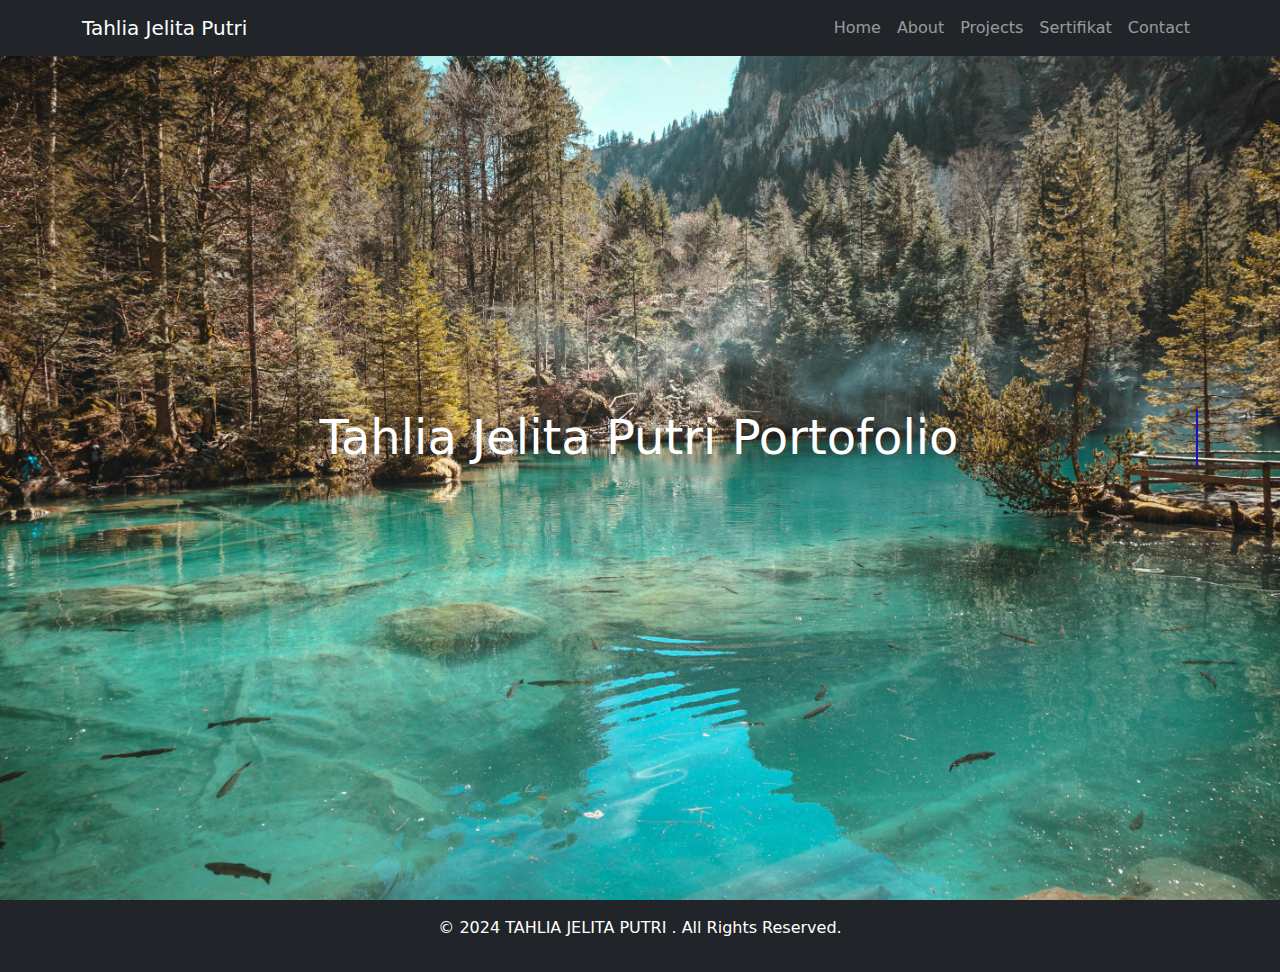
==== index.html @ b7503f4d "Add files via upload" ====
<!DOCTYPE html>
<html lang="en">
<head>
    <meta charset="UTF-8">
    <meta name="viewport" content="width=device-width, initial-scale=1.0">
    <title>Home</title>
    <!-- Bootstrap CSS -->
    <link href="https://cdn.jsdelivr.net/npm/bootstrap@5.3.2/dist/css/bootstrap.min.css" rel="stylesheet">
    <link rel="stylesheet" href="https://cdnjs.cloudflare.com/ajax/libs/font-awesome/6.0.0-beta3/css/all.min.css">
    <link rel="stylesheet" href="styles.css"> <!-- Custom CSS -->
</head>
<body class="bg-dark text-white">
    <!-- Header -->
    <header class="fixed-top bg-dark">
        <nav class="navbar navbar-expand-lg navbar-dark">
            <div class="container">
                <a class="navbar-brand" href="index.html">Tahlia Jelita Putri</a>
                <button class="navbar-toggler" type="button" data-bs-toggle="collapse" data-bs-target="#navbarNav" aria-controls="navbarNav" aria-expanded="false" aria-label="Toggle navigation">
                    <span class="navbar-toggler-icon"></span>
                </button>
                <div class="collapse navbar-collapse" id="navbarNav">
                    <ul class="navbar-nav ms-auto">
                        <li class="nav-item"><a class="nav-link" href="index.html">Home</a></li>
                        <li class="nav-item"><a class="nav-link" href="about.html">About</a></li>
                        <li class="nav-item"><a class="nav-link" href="project.html">Projects</a></li>
                        <li class="nav-item"><a class="nav-link" href="sertifikat.html">Sertifikat</a></li>
                        <li class="nav-item"><a class="nav-link" href="contact.html">Contact</a></li>
                    </ul>
                </div>
            </div>
        </nav>
    </header>

    <!-- Hero Section -->
    <main>
        <section id="home" class="hero d-flex align-items-center text-center" style="height: 100vh; background: url('pe.jpg') no-repeat center center/cover;">
            <div class="container position-relative z-index-2">
                <h1 class="typing"> Tahlia Jelita Putri Portofolio</h1>
                <div class="skills mt-4">
                    
                </div>
            </div>
        </section>
    </main>

    <!-- Footer -->
    <footer class="bg-dark text-white py-3 text-center">
        <p>&copy; 2024 TAHLIA JELITA PUTRI . All Rights Reserved.</p>
    </footer>

    <!-- Bootstrap Bundle with Popper -->
    <script src="https://cdn.jsdelivr.net/npm/bootstrap@5.3.2/dist/js/bootstrap.bundle.min.js"></script>
</body>
</html>
---- styles.css ----
/* Efek mengetik untuk teks judul */
.typing {
    font-size: 3rem;
    white-space: nowrap;
    overflow: hidden;
    border-right: 2px solid #1c10c4;
    animation: typing 4s steps(30, end), blink 0.6s step-end infinite;
}

@keyframes typing {
    from {
        width: 0;
    }
    to {
        width: 100%;
    }
}

@keyframes blink {
    50% {
        border-color: transparent;
    }
}

/* Efek fade-in untuk deskripsi */
.fade-in {
    opacity: 0;
    animation: fadeIn 3s ease-in forwards 2s;
}

@keyframes fadeIn {
    from {
        opacity: 0;
    }
    to {
        opacity: 1;
    }
}

/* Animasi ikon skill */
.skill-icon {
    opacity: 0;
    transform: translateY(20px);
    animation: bounceIn 0.8s ease-out forwards;
}

.skill-icon:nth-child(1) {
    animation-delay: 2.5s;
}

.skill-icon:nth-child(2) {
    animation-delay: 2.8s;
}

.skill-icon:nth-child(3) {
    animation-delay: 3.1s;
}

@keyframes bounceIn {
    from {
        opacity: 0;
        transform: translateY(20px);
    }
    to {
        opacity: 1;
        transform: translateY(0);
    }
}





/* About Section */
#about {
    padding: 80px 20px;
    background: url('pe.jpg') no-repeat center center/cover; /* Gambar diatur memenuhi layar */
    background-size: cover; /* Memastikan gambar memenuhi seluruh area */
    color: #111111;
    text-align: center;
    position: relative;
    overflow: hidden;
    min-height: 100vh; /* Memastikan tinggi section sama dengan tinggi viewport */
    box-sizing: border-box;
}

/* Lapisan overlay untuk efek gelap pada gambar */
#about::before {
    content: '';
    position: absolute;
    top: 0;
    left: 0;
    width: 100%;
    height: 100%;
    background: rgba(124, 122, 126, 0.993); /* Efek gelap transparan */
    z-index: 1;
}

.about-container {
    position: relative;
    z-index: 2; /* Agar berada di atas overlay */
    max-width: 600px;
    margin: 0 auto;
    background: rgba(255, 255, 255, 0.1); /* Lapisan transparan untuk teks */
    padding: 20px 30px;
    border-radius: 12px;
    box-shadow: 0 4px 8px rgba(0, 0, 0, 0.2);
}

#about h2 {
    font-size: 2.5em;
    margin-bottom: 20px;
    font-weight: bold;
    text-shadow: 2px 2px 4px rgba(0, 0, 0, 0.4);
}

.about-container p {
    font-size: 1.1em;
    line-height: 1.8;
    margin-bottom: 15px;
}

.about-container strong {
    color: #ffd700; /* Warna emas untuk teks penting */
}

.about-container .description {
    font-style: italic;
}

.home-btn { /* Tombol home */
    display: inline-block;
    background-color: #333;
    color: #fff;
    padding: 10px 20px;
    text-decoration: none;
    text-align: center;
    border-radius: 5px;
    margin-top: 20px;
    font-weight: bold;
    transition: background-color 0.3s;
}

.home-btn:hover {
    background-color: #555;
}

.skills {
    margin-top: 20px;
}

.skills i {
    font-size: 3rem; /* Ukuran ikon */
    margin: 0 10px; /* Jarak antar ikon */
    transition: transform 0.3s;
}

/* Warna ikon sesuai teknologi */
.skills i.fa-html5 {
    color: #E44D26; /* Warna HTML */
}

.skills i.fa-css3-alt {
    color: #264DE4; /* Warna CSS */
}

.skills i.fa-js-square {
    color: #F7DF1E; /* Warna JavaScript */
}

/* Efek hover tetap ada */
.skills i:hover {
    transform: scale(1.2); /* Efek zoom saat hover */
}

/* Layout for profile picture and details */
.about-content {
    display: flex;
    align-items: flex-start;
    gap: 20px; /* Jarak antara foto dan teks */
}

.profile-picture img {
    width: 150px; /* Ukuran kotak foto */
    height: 150px;
    object-fit: cover; /* Memastikan gambar sesuai dengan ukuran kotak */
    border-radius: 0; /* Membuat foto tetap berbentuk kotak */
    box-shadow: 0 4px 8px rgba(0, 0, 0, 0.2); /* Efek bayangan */
}

.about-details {
    flex: 1; /* Agar teks mengambil sisa ruang */
}

/* Responsif untuk layar kecil */
@media (max-width: 768px) {
    #about h2 {
        font-size: 2em;
    }

    .about-container {
        padding: 15px 20px;
    }

    .about-content {
        flex-direction: column;
        align-items: center; /* Memusatkan konten */
        text-align: center; /* Teks tengah untuk layar kecil */
    }

    .profile-picture img {
        margin-bottom: 20px; /* Tambahkan jarak di bawah foto */
    }
}



/* Projects Section */
#projects {
    padding: 80px 20px;
    background: url('pe.jpg') no-repeat center center/cover; /* Ganti dengan gambar pilihan Anda */
    color: #fff;
    text-align: center;
    position: relative;
    overflow: hidden;
    min-height: 100vh; /* Agar tinggi sesuai layar */
}

#projects::before {
    content: '';
    position: absolute;
    top: 0;
    left: 0;
    width: 100%;
    height: 100%;
    background: rgba(0, 0, 0, 0.5); /* Overlay gelap untuk teks lebih jelas */
    z-index: 1;
}

.projects-container {
    position: relative;
    z-index: 2; /* Agar teks tampil di atas overlay */
    max-width: 800px;
    margin: 0 auto;
    background: rgba(255, 255, 255, 0.1); /* Card transparan */
    padding: 20px 30px;
    border-radius: 12px;
    box-shadow: 0 4px 8px rgba(0, 0, 0, 0.2);
}

#projects h2 {
    font-size: 2.5em;
    margin-bottom: 20px;
    font-weight: bold;
    text-shadow: 2px 2px 4px rgba(0, 0, 0, 0.4);
}

.project-list {
    display: grid;
    grid-template-columns: 1fr;
    gap: 20px;
}

.project-item {
    background: rgba(255, 255, 255, 0.2);
    padding: 15px;
    border-radius: 8px;
    box-shadow: 0 2px 4px rgba(0, 0, 0, 0.2);
}

.project-item h3 {
    font-size: 1.5em;
    margin-bottom: 10px;
}

.project-item p {
    font-size: 1em;
    line-height: 1.6;
}

/* Responsif untuk layar lebih lebar */
@media (min-width: 768px) {
    .project-list {
        grid-template-columns: repeat(2, 1fr); /* Dua kolom untuk layar lebar */
    }
}

@media (min-width: 1024px) {
    .project-list {
        grid-template-columns: repeat(3, 1fr); /* Tiga kolom untuk layar besar */
    }
}

.home-btn { /* Tombol home */
    display: inline-block;
    background-color: #333;
    color: #fff;
    padding: 10px 20px;
    text-decoration: none;
    text-align: center;
    border-radius: 5px;
    margin-top: 20px;
    font-weight: bold;
    transition: background-color 0.3s;
}

.home-btn:hover {
    background-color: #555;
} 




/* Hobbies Section */
#hobbies {
    padding: 60px 20px;
    text-align: center;
    background: url('pe.jpg') no-repeat center center/cover; /* Ganti 'your-image.jpg' dengan path gambar Anda */
    color: #fff;
    text-align: center;
    position: relative;
    overflow: hidden;
    min-height: 100vh; /* Memastikan tinggi section sama dengan tinggi viewport */
    box-sizing: border-box;
}

#hobbies h2 {
    font-size: 2.5rem;
    margin-bottom: 20px;
    text-shadow: 2px 2px 5px rgba(0, 0, 0, 0.7);
}

.hobby-list {
    display: grid;
    grid-template-columns: repeat(auto-fit, minmax(300px, 1fr));
    gap: 20px;
}

.hobby-item {
    background: rgba(255, 255, 255, 0.8);
    padding: 20px;
    border-radius: 8px;
    color: #333;
    box-shadow: 0 4px 8px rgba(0, 0, 0, 0.2);
}

.hobby-item h3 {
    font-size: 1.5rem;
    margin-bottom: 10px;
}

.hobby-item p {
    font-size: 1rem;
    line-height: 1.5;
}

.home-btn { /* Tombol home */
    display: inline-block;
    background-color: #333;
    color: #fff;
    padding: 10px 20px;
    text-decoration: none;
    text-align: center;
    border-radius: 5px;
    margin-top: 20px;
    font-weight: bold;
    transition: background-color 0.3s;
}

.home-btn:hover {
    background-color: #555;
}



/* Sertifikat Section */
#certificates {
    padding: 60px 20px;
    background: url('pe.jpg') no-repeat center center/cover; /* Ganti dengan gambar pilihan Anda */
    color: #fff;
    text-align: center;
    position: relative;
    overflow: hidden;
    min-height: 100vh; /* Agar tinggi sesuai layar */
}

#certificates::before {
    content: '';
    position: absolute;
    top: 0;
    left: 0;
    width: 100%;
    height: 100%;
    background: rgba(0, 0, 0, 0.5); /* Overlay gelap untuk teks lebih jelas */
    z-index: 1;
}

.certificates-container {
    position: relative;
    z-index: 2; /* Agar teks tampil di atas overlay */
    max-width: 900px;
    margin: 0 auto;
    background: rgba(255, 255, 255, 0.1); /* Card transparan */
    padding: 20px 30px;
    border-radius: 12px;
    box-shadow: 0 4px 8px rgba(0, 0, 0, 0.2);
}

#certificates h2 {
    font-size: 2.5em;
    margin-bottom: 20px;
    font-weight: bold;
    text-shadow: 2px 2px 4px rgba(0, 0, 0, 0.4);
}

.certificate-list {
    display: grid;
    grid-template-columns: repeat(auto-fit, minmax(200px, 1fr)); /* Responsif untuk kolom */
    gap: 20px;
}

.certificate-item {
    background: rgba(255, 255, 255, 0.2);
    padding: 15px;
    border-radius: 8px;
    box-shadow: 0 2px 4px rgba(0, 0, 0, 0.2);
    text-align: center;
    transition: transform 0.3s, box-shadow 0.3s;
}

.certificate-item:hover {
    transform: scale(1.05); /* Efek zoom saat hover */
    box-shadow: 0 8px 20px rgba(0, 0, 0, 0.4); /* Bayangan lebih dalam saat hover */
}

/* Foto Sertifikat */
.certificate-item img {
    max-width: 150px; /* Ukuran maksimal gambar */
    height: auto;
    object-fit: cover;
    border-radius: 6px;
    margin-bottom: 15px;
    box-shadow: 0 4px 8px rgba(0, 0, 0, 0.2); /* Bayangan pada gambar */
}

.certificate-item h3 {
    font-size: 1.2em;
    color: #fff;
    margin-bottom: 10px;
    font-weight: bold;
}

.certificate-item p {
    font-size: 0.9em;
    color: #ddd;
    line-height: 1.5;
}

.home-btn { /* Tombol home */
    display: inline-block;
    background-color: #333;
    color: #fff;
    padding: 10px 20px;
    text-decoration: none;
    text-align: center;
    border-radius: 5px;
    margin-top: 20px;
    font-weight: bold;
    transition: background-color 0.3s;
}

.home-btn:hover {
    background-color: #555;
}




/* Contact Section */
#contact {
    padding: 80px 20px;
    background: url('pe.jpg') no-repeat center center/cover; /* Gambar diatur memenuhi layar */
    background-size: cover; /* Memastikan gambar memenuhi seluruh area */
    color: #fff;
    text-align: center;
    position: relative;
    overflow: hidden;
    min-height: 100vh; /* Memastikan tinggi section sama dengan tinggi viewport */
    box-sizing: border-box;
}

#contact::before {
    content: '';
    position: absolute;
    top: 0;
    left: 0;
    width: 100%;
    height: 100%;
    background: rgba(0, 0, 0, 0.6); /* Overlay gelap untuk teks lebih jelas */
    z-index: 1;
}

.contact-container {
    position: relative;
    z-index: 2; /* Agar teks tampil di atas overlay */
    max-width: 600px;
    margin: 0 auto;
    background: rgba(255, 255, 255, 0.1); /* Card transparan */
    padding: 20px 30px;
    border-radius: 12px;
    box-shadow: 0 4px 8px rgba(0, 0, 0, 0.2);
}

#contact h2 {
    font-size: 2.5em;
    margin-bottom: 20px;
    font-weight: bold;
    text-shadow: 2px 2px 4px rgba(0, 0, 0, 0.4);
}

.contact-container .description {
    font-size: 1.2em;
    margin-bottom: 20px;
}

.contact-list {
    list-style: none;
    padding: 0;
}

.contact-list li {
    margin-bottom: 15px;
    font-size: 1.1em;
    line-height: 1.6;
}

.contact-list a {
    color: #ffd700; /* Warna emas untuk tautan */
    text-decoration: none;
}

.contact-list a:hover {
    text-decoration: underline;
}

/* Responsif */
@media (max-width: 768px) {
    #contact h2 {
        font-size: 2em;
    }

    .contact-container {
        padding: 15px 20px;
    }
}
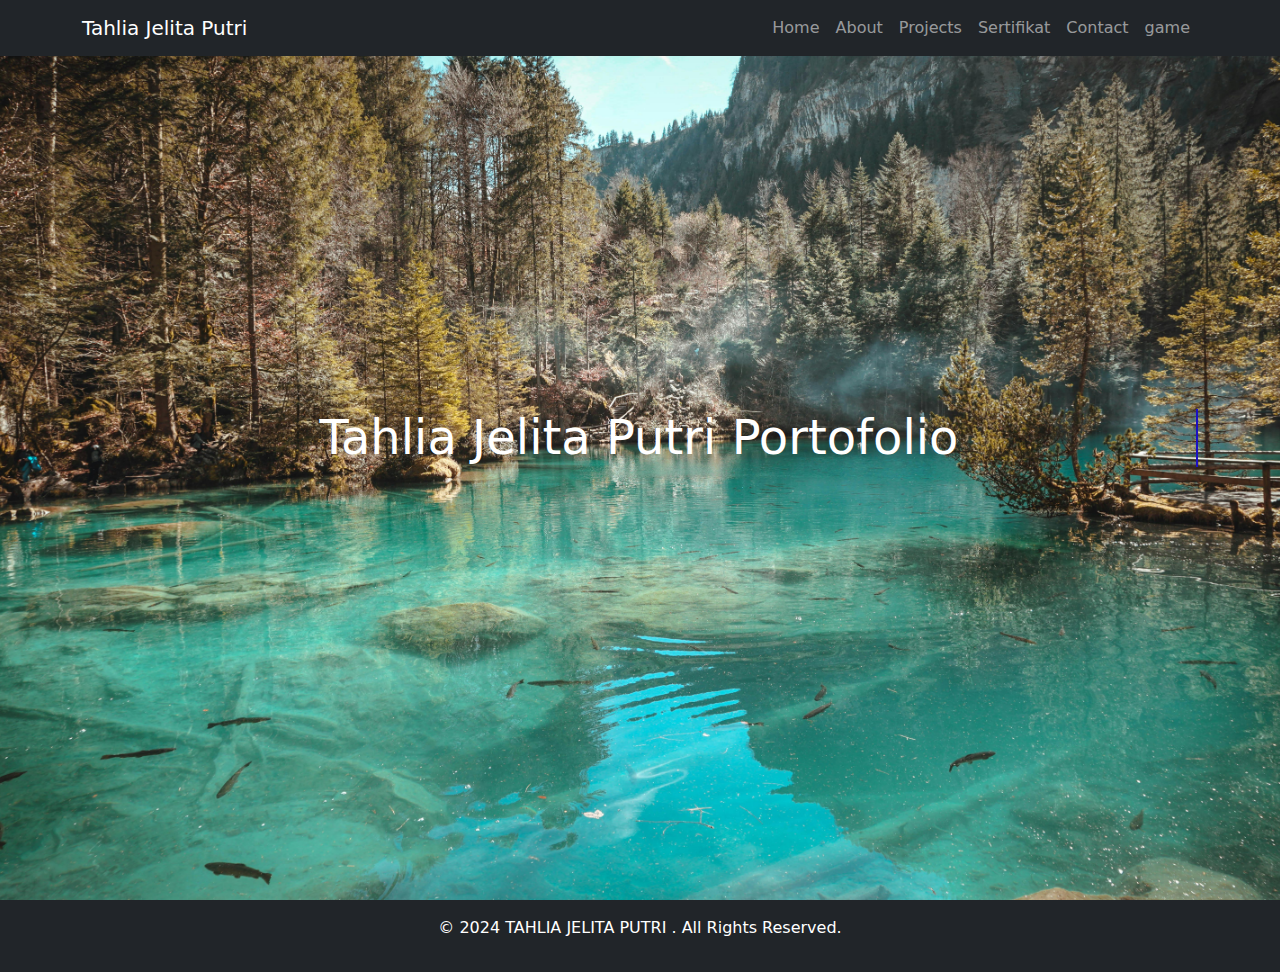
==== commit 909994b8: "Update index.html" ====
--- a/index.html
+++ b/index.html
@@ -25,6 +25,7 @@
                         <li class="nav-item"><a class="nav-link" href="project.html">Projects</a></li>
                         <li class="nav-item"><a class="nav-link" href="sertifikat.html">Sertifikat</a></li>
                         <li class="nav-item"><a class="nav-link" href="contact.html">Contact</a></li>
+                        <li class="nav-item"><a class="nav-link" href="snake.html">game</a></li>
                     </ul>
                 </div>
             </div>
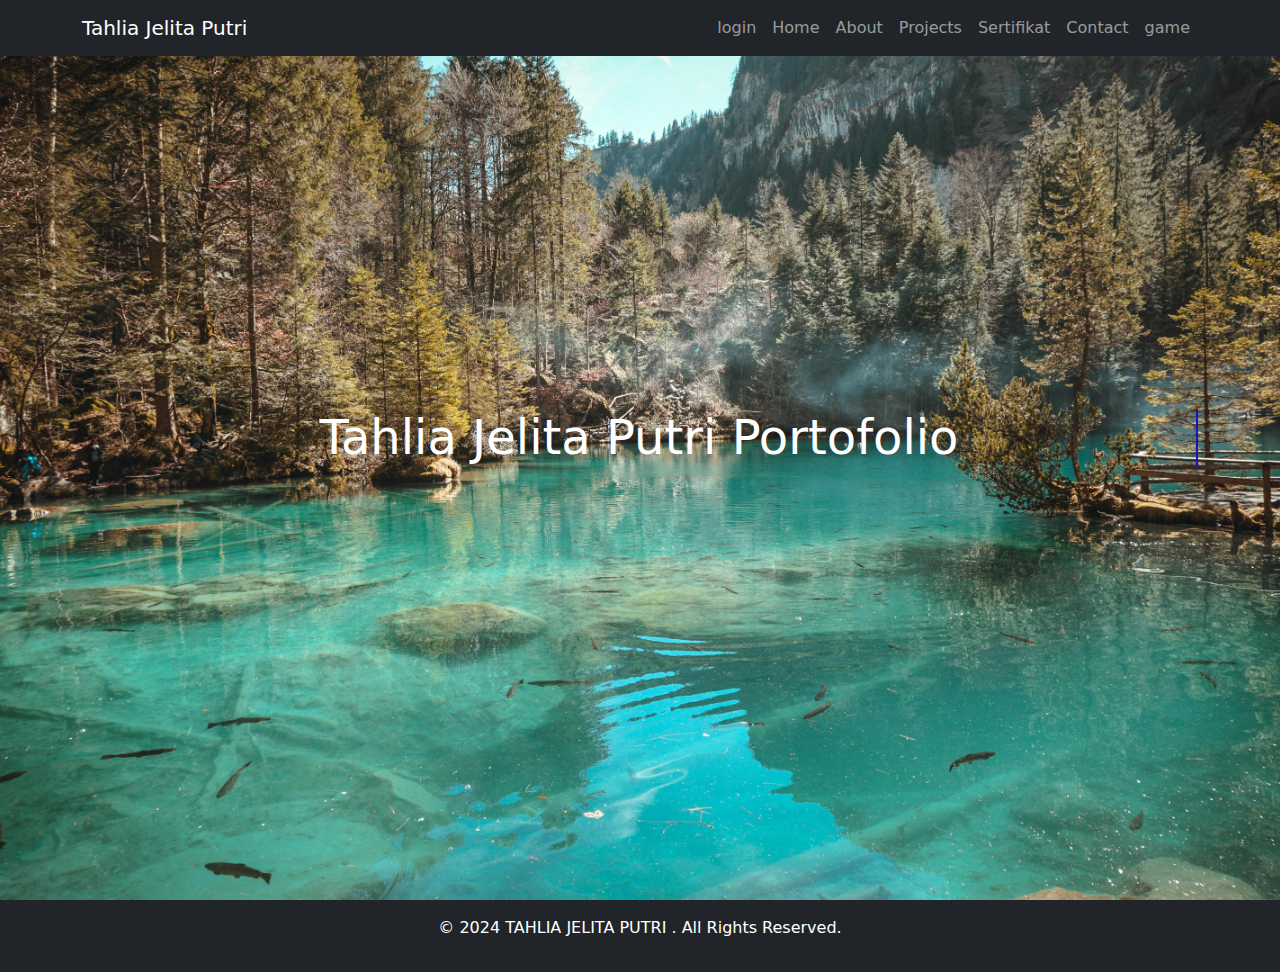
==== commit 7df6220f: "Update index.html" ====
--- a/index.html
+++ b/index.html
@@ -20,6 +20,7 @@
                 </button>
                 <div class="collapse navbar-collapse" id="navbarNav">
                     <ul class="navbar-nav ms-auto">
+                        <li class="nav-item"><a class="nav-link" href="login.html">login</a></li>
                         <li class="nav-item"><a class="nav-link" href="index.html">Home</a></li>
                         <li class="nav-item"><a class="nav-link" href="about.html">About</a></li>
                         <li class="nav-item"><a class="nav-link" href="project.html">Projects</a></li>
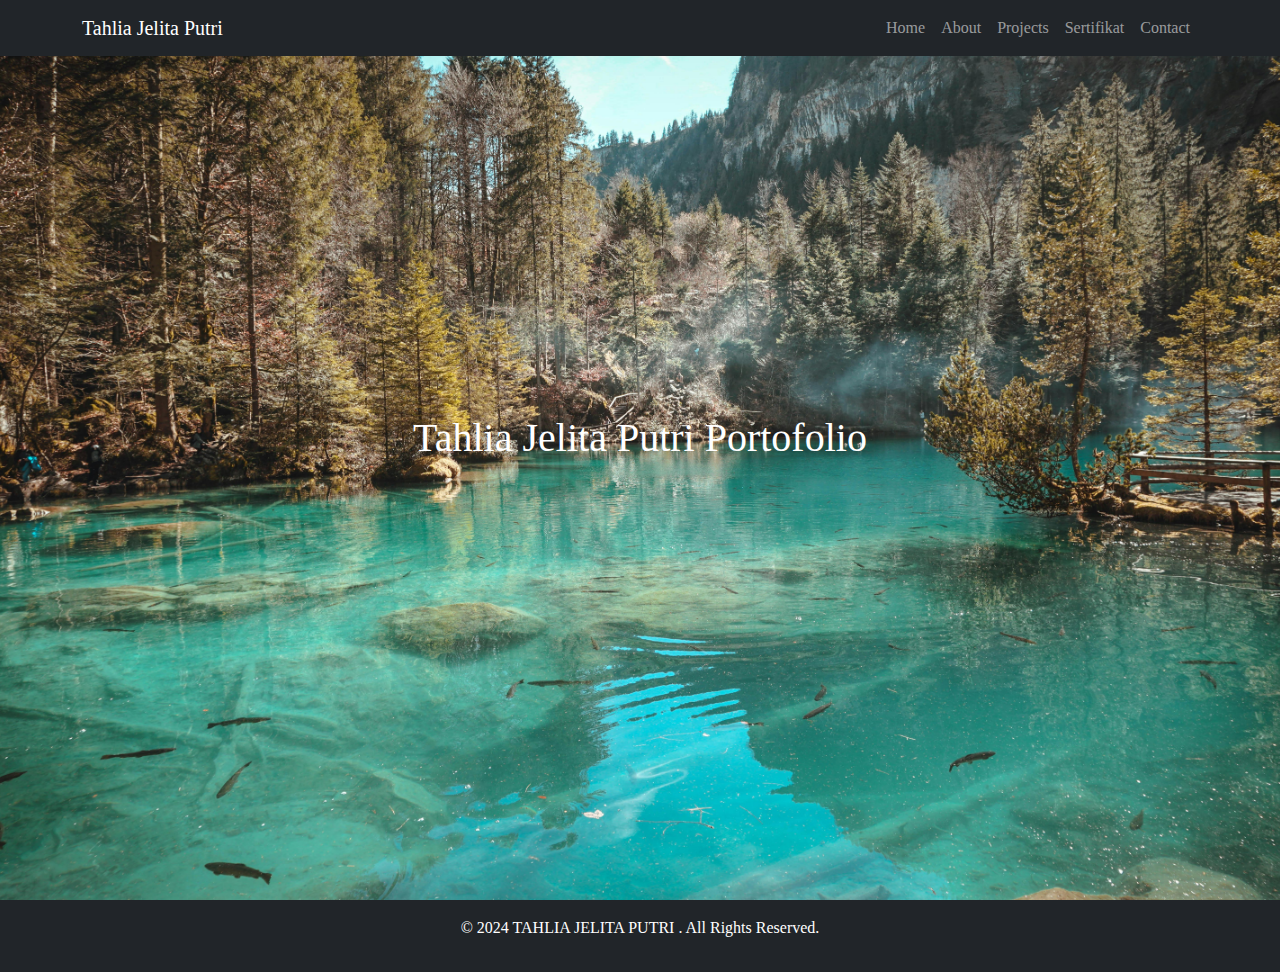
==== commit fbdcf2e0: "Update index.html" ====
--- a/index.html
+++ b/index.html
@@ -20,13 +20,13 @@
                 </button>
                 <div class="collapse navbar-collapse" id="navbarNav">
                     <ul class="navbar-nav ms-auto">
-                        <li class="nav-item"><a class="nav-link" href="login.html">login</a></li>
+                        
                         <li class="nav-item"><a class="nav-link" href="index.html">Home</a></li>
                         <li class="nav-item"><a class="nav-link" href="about.html">About</a></li>
                         <li class="nav-item"><a class="nav-link" href="project.html">Projects</a></li>
                         <li class="nav-item"><a class="nav-link" href="sertifikat.html">Sertifikat</a></li>
                         <li class="nav-item"><a class="nav-link" href="contact.html">Contact</a></li>
-                        <li class="nav-item"><a class="nav-link" href="snake.html">game</a></li>
+                        
                     </ul>
                 </div>
             </div>
--- a/styles.css
+++ b/styles.css
@@ -1,555 +1,58 @@
-/* Efek mengetik untuk teks judul */
-.typing {
-    font-size: 3rem;
-    white-space: nowrap;
-    overflow: hidden;
-    border-right: 2px solid #1c10c4;
-    animation: typing 4s steps(30, end), blink 0.6s step-end infinite;
+* {
+	margin: 0px;
+	padding: 0px;
+	font-family: Viga;
 }
 
-@keyframes typing {
-    from {
-        width: 0;
-    }
-    to {
-        width: 100%;
-    }
+body {
+	
+	background: whitesmoke;
+	height: 637px;
 }
 
-@keyframes blink {
-    50% {
-        border-color: transparent;
-    }
+.main {
+	position: absolute;
+	top: 50%;
+	left: 50%;
+	transform: translateX(-50%) translateY(-50%);
+	width: fixed;
+	background: rgba(0,0,0,0.4);
+	padding: 25px;
+	border-radius: 15px;
+	box-shadow: 0 0 15px;
 }
 
-/* Efek fade-in untuk deskripsi */
-.fade-in {
-    opacity: 0;
-    animation: fadeIn 3s ease-in forwards 2s;
+.main h2 {
+	text-align: center;
+	color: white;
+	text-transform: uppercase;
 }
 
-@keyframes fadeIn {
-    from {
-        opacity: 0;
-    }
-    to {
-        opacity: 1;
-    }
+.button {
+	width: 50px;
+	height: 50px;
+	font-size: 25px;
+	margin: 2px;
+	cursor: pointer;
+	border: none;
+	background: #607d8b;
+	color: white;
+	border-radius: 25px;
+	
 }
 
-/* Animasi ikon skill */
-.skill-icon {
-    opacity: 0;
-    transform: translateY(20px);
-    animation: bounceIn 0.8s ease-out forwards;
+.btn-green {
+	background:lightgreen;
+	color:#607d8b;
 }
 
-.skill-icon:nth-child(1) {
-    animation-delay: 2.5s;
-}
-
-.skill-icon:nth-child(2) {
-    animation-delay: 2.8s;
-}
-
-.skill-icon:nth-child(3) {
-    animation-delay: 3.1s;
-}
-
-@keyframes bounceIn {
-    from {
-        opacity: 0;
-        transform: translateY(20px);
-    }
-    to {
-        opacity: 1;
-        transform: translateY(0);
-    }
-}
-
-
-
-
-
-/* About Section */
-#about {
-    padding: 80px 20px;
-    background: url('pe.jpg') no-repeat center center/cover; /* Gambar diatur memenuhi layar */
-    background-size: cover; /* Memastikan gambar memenuhi seluruh area */
-    color: #111111;
-    text-align: center;
-    position: relative;
-    overflow: hidden;
-    min-height: 100vh; /* Memastikan tinggi section sama dengan tinggi viewport */
-    box-sizing: border-box;
-}
-
-/* Lapisan overlay untuk efek gelap pada gambar */
-#about::before {
-    content: '';
-    position: absolute;
-    top: 0;
-    left: 0;
-    width: 100%;
-    height: 100%;
-    background: rgba(124, 122, 126, 0.993); /* Efek gelap transparan */
-    z-index: 1;
-}
-
-.about-container {
-    position: relative;
-    z-index: 2; /* Agar berada di atas overlay */
-    max-width: 600px;
-    margin: 0 auto;
-    background: rgba(255, 255, 255, 0.1); /* Lapisan transparan untuk teks */
-    padding: 20px 30px;
-    border-radius: 12px;
-    box-shadow: 0 4px 8px rgba(0, 0, 0, 0.2);
-}
-
-#about h2 {
-    font-size: 2.5em;
-    margin-bottom: 20px;
-    font-weight: bold;
-    text-shadow: 2px 2px 4px rgba(0, 0, 0, 0.4);
-}
-
-.about-container p {
-    font-size: 1.1em;
-    line-height: 1.8;
-    margin-bottom: 15px;
-}
-
-.about-container strong {
-    color: #ffd700; /* Warna emas untuk teks penting */
-}
-
-.about-container .description {
-    font-style: italic;
-}
-
-.home-btn { /* Tombol home */
-    display: inline-block;
-    background-color: #333;
-    color: #fff;
-    padding: 10px 20px;
-    text-decoration: none;
-    text-align: center;
-    border-radius: 5px;
-    margin-top: 20px;
-    font-weight: bold;
-    transition: background-color 0.3s;
-}
-
-.home-btn:hover {
-    background-color: #555;
-}
-
-.skills {
-    margin-top: 20px;
-}
-
-.skills i {
-    font-size: 3rem; /* Ukuran ikon */
-    margin: 0 10px; /* Jarak antar ikon */
-    transition: transform 0.3s;
-}
-
-/* Warna ikon sesuai teknologi */
-.skills i.fa-html5 {
-    color: #E44D26; /* Warna HTML */
-}
-
-.skills i.fa-css3-alt {
-    color: #264DE4; /* Warna CSS */
-}
-
-.skills i.fa-js-square {
-    color: #F7DF1E; /* Warna JavaScript */
-}
-
-/* Efek hover tetap ada */
-.skills i:hover {
-    transform: scale(1.2); /* Efek zoom saat hover */
-}
-
-/* Layout for profile picture and details */
-.about-content {
-    display: flex;
-    align-items: flex-start;
-    gap: 20px; /* Jarak antara foto dan teks */
-}
-
-.profile-picture img {
-    width: 150px; /* Ukuran kotak foto */
-    height: 150px;
-    object-fit: cover; /* Memastikan gambar sesuai dengan ukuran kotak */
-    border-radius: 0; /* Membuat foto tetap berbentuk kotak */
-    box-shadow: 0 4px 8px rgba(0, 0, 0, 0.2); /* Efek bayangan */
-}
-
-.about-details {
-    flex: 1; /* Agar teks mengambil sisa ruang */
-}
-
-/* Responsif untuk layar kecil */
-@media (max-width: 768px) {
-    #about h2 {
-        font-size: 2em;
-    }
-
-    .about-container {
-        padding: 15px 20px;
-    }
-
-    .about-content {
-        flex-direction: column;
-        align-items: center; /* Memusatkan konten */
-        text-align: center; /* Teks tengah untuk layar kecil */
-    }
-
-    .profile-picture img {
-        margin-bottom: 20px; /* Tambahkan jarak di bawah foto */
-    }
-}
-
-
-
-/* Projects Section */
-#projects {
-    padding: 80px 20px;
-    background: url('pe.jpg') no-repeat center center/cover; /* Ganti dengan gambar pilihan Anda */
-    color: #fff;
-    text-align: center;
-    position: relative;
-    overflow: hidden;
-    min-height: 100vh; /* Agar tinggi sesuai layar */
-}
-
-#projects::before {
-    content: '';
-    position: absolute;
-    top: 0;
-    left: 0;
-    width: 100%;
-    height: 100%;
-    background: rgba(0, 0, 0, 0.5); /* Overlay gelap untuk teks lebih jelas */
-    z-index: 1;
-}
-
-.projects-container {
-    position: relative;
-    z-index: 2; /* Agar teks tampil di atas overlay */
-    max-width: 800px;
-    margin: 0 auto;
-    background: rgba(255, 255, 255, 0.1); /* Card transparan */
-    padding: 20px 30px;
-    border-radius: 12px;
-    box-shadow: 0 4px 8px rgba(0, 0, 0, 0.2);
-}
-
-#projects h2 {
-    font-size: 2.5em;
-    margin-bottom: 20px;
-    font-weight: bold;
-    text-shadow: 2px 2px 4px rgba(0, 0, 0, 0.4);
-}
-
-.project-list {
-    display: grid;
-    grid-template-columns: 1fr;
-    gap: 20px;
-}
-
-.project-item {
-    background: rgba(255, 255, 255, 0.2);
-    padding: 15px;
-    border-radius: 8px;
-    box-shadow: 0 2px 4px rgba(0, 0, 0, 0.2);
-}
-
-.project-item h3 {
-    font-size: 1.5em;
-    margin-bottom: 10px;
-}
-
-.project-item p {
-    font-size: 1em;
-    line-height: 1.6;
-}
-
-/* Responsif untuk layar lebih lebar */
-@media (min-width: 768px) {
-    .project-list {
-        grid-template-columns: repeat(2, 1fr); /* Dua kolom untuk layar lebar */
-    }
-}
-
-@media (min-width: 1024px) {
-    .project-list {
-        grid-template-columns: repeat(3, 1fr); /* Tiga kolom untuk layar besar */
-    }
-}
-
-.home-btn { /* Tombol home */
-    display: inline-block;
-    background-color: #333;
-    color: #fff;
-    padding: 10px 20px;
-    text-decoration: none;
-    text-align: center;
-    border-radius: 5px;
-    margin-top: 20px;
-    font-weight: bold;
-    transition: background-color 0.3s;
-}
-
-.home-btn:hover {
-    background-color: #555;
-} 
-
-
-
-
-/* Hobbies Section */
-#hobbies {
-    padding: 60px 20px;
-    text-align: center;
-    background: url('pe.jpg') no-repeat center center/cover; /* Ganti 'your-image.jpg' dengan path gambar Anda */
-    color: #fff;
-    text-align: center;
-    position: relative;
-    overflow: hidden;
-    min-height: 100vh; /* Memastikan tinggi section sama dengan tinggi viewport */
-    box-sizing: border-box;
-}
-
-#hobbies h2 {
-    font-size: 2.5rem;
-    margin-bottom: 20px;
-    text-shadow: 2px 2px 5px rgba(0, 0, 0, 0.7);
-}
-
-.hobby-list {
-    display: grid;
-    grid-template-columns: repeat(auto-fit, minmax(300px, 1fr));
-    gap: 20px;
-}
-
-.hobby-item {
-    background: rgba(255, 255, 255, 0.8);
-    padding: 20px;
-    border-radius: 8px;
-    color: #333;
-    box-shadow: 0 4px 8px rgba(0, 0, 0, 0.2);
-}
-
-.hobby-item h3 {
-    font-size: 1.5rem;
-    margin-bottom: 10px;
-}
-
-.hobby-item p {
-    font-size: 1rem;
-    line-height: 1.5;
-}
-
-.home-btn { /* Tombol home */
-    display: inline-block;
-    background-color: #333;
-    color: #fff;
-    padding: 10px 20px;
-    text-decoration: none;
-    text-align: center;
-    border-radius: 5px;
-    margin-top: 20px;
-    font-weight: bold;
-    transition: background-color 0.3s;
-}
-
-.home-btn:hover {
-    background-color: #555;
-}
-
-
-
-/* Sertifikat Section */
-#certificates {
-    padding: 60px 20px;
-    background: url('pe.jpg') no-repeat center center/cover; /* Ganti dengan gambar pilihan Anda */
-    color: #fff;
-    text-align: center;
-    position: relative;
-    overflow: hidden;
-    min-height: 100vh; /* Agar tinggi sesuai layar */
-}
-
-#certificates::before {
-    content: '';
-    position: absolute;
-    top: 0;
-    left: 0;
-    width: 100%;
-    height: 100%;
-    background: rgba(0, 0, 0, 0.5); /* Overlay gelap untuk teks lebih jelas */
-    z-index: 1;
-}
-
-.certificates-container {
-    position: relative;
-    z-index: 2; /* Agar teks tampil di atas overlay */
-    max-width: 900px;
-    margin: 0 auto;
-    background: rgba(255, 255, 255, 0.1); /* Card transparan */
-    padding: 20px 30px;
-    border-radius: 12px;
-    box-shadow: 0 4px 8px rgba(0, 0, 0, 0.2);
-}
-
-#certificates h2 {
-    font-size: 2.5em;
-    margin-bottom: 20px;
-    font-weight: bold;
-    text-shadow: 2px 2px 4px rgba(0, 0, 0, 0.4);
-}
-
-.certificate-list {
-    display: grid;
-    grid-template-columns: repeat(auto-fit, minmax(200px, 1fr)); /* Responsif untuk kolom */
-    gap: 20px;
-}
-
-.certificate-item {
-    background: rgba(255, 255, 255, 0.2);
-    padding: 15px;
-    border-radius: 8px;
-    box-shadow: 0 2px 4px rgba(0, 0, 0, 0.2);
-    text-align: center;
-    transition: transform 0.3s, box-shadow 0.3s;
-}
-
-.certificate-item:hover {
-    transform: scale(1.05); /* Efek zoom saat hover */
-    box-shadow: 0 8px 20px rgba(0, 0, 0, 0.4); /* Bayangan lebih dalam saat hover */
-}
-
-/* Foto Sertifikat */
-.certificate-item img {
-    max-width: 150px; /* Ukuran maksimal gambar */
-    height: auto;
-    object-fit: cover;
-    border-radius: 6px;
-    margin-bottom: 15px;
-    box-shadow: 0 4px 8px rgba(0, 0, 0, 0.2); /* Bayangan pada gambar */
-}
-
-.certificate-item h3 {
-    font-size: 1.2em;
-    color: #fff;
-    margin-bottom: 10px;
-    font-weight: bold;
-}
-
-.certificate-item p {
-    font-size: 0.9em;
-    color: #ddd;
-    line-height: 1.5;
-}
-
-.home-btn { /* Tombol home */
-    display: inline-block;
-    background-color: #333;
-    color: #fff;
-    padding: 10px 20px;
-    text-decoration: none;
-    text-align: center;
-    border-radius: 5px;
-    margin-top: 20px;
-    font-weight: bold;
-    transition: background-color 0.3s;
-}
-
-.home-btn:hover {
-    background-color: #555;
-}
-
-
-
-
-/* Contact Section */
-#contact {
-    padding: 80px 20px;
-    background: url('pe.jpg') no-repeat center center/cover; /* Gambar diatur memenuhi layar */
-    background-size: cover; /* Memastikan gambar memenuhi seluruh area */
-    color: #fff;
-    text-align: center;
-    position: relative;
-    overflow: hidden;
-    min-height: 100vh; /* Memastikan tinggi section sama dengan tinggi viewport */
-    box-sizing: border-box;
-}
-
-#contact::before {
-    content: '';
-    position: absolute;
-    top: 0;
-    left: 0;
-    width: 100%;
-    height: 100%;
-    background: rgba(0, 0, 0, 0.6); /* Overlay gelap untuk teks lebih jelas */
-    z-index: 1;
-}
-
-.contact-container {
-    position: relative;
-    z-index: 2; /* Agar teks tampil di atas overlay */
-    max-width: 600px;
-    margin: 0 auto;
-    background: rgba(255, 255, 255, 0.1); /* Card transparan */
-    padding: 20px 30px;
-    border-radius: 12px;
-    box-shadow: 0 4px 8px rgba(0, 0, 0, 0.2);
-}
-
-#contact h2 {
-    font-size: 2.5em;
-    margin-bottom: 20px;
-    font-weight: bold;
-    text-shadow: 2px 2px 4px rgba(0, 0, 0, 0.4);
-}
-
-.contact-container .description {
-    font-size: 1.2em;
-    margin-bottom: 20px;
-}
-
-.contact-list {
-    list-style: none;
-    padding: 0;
-}
-
-.contact-list li {
-    margin-bottom: 15px;
-    font-size: 1.1em;
-    line-height: 1.6;
-}
-
-.contact-list a {
-    color: #ffd700; /* Warna emas untuk tautan */
-    text-decoration: none;
-}
-
-.contact-list a:hover {
-    text-decoration: underline;
-}
-
-/* Responsif */
-@media (max-width: 768px) {
-    #contact h2 {
-        font-size: 2em;
-    }
-
-    .contact-container {
-        padding: 15px 20px;
-    }
-}
+.textarea {
+	width: 204px;
+	margin: 4px;
+	font-size: 20px;
+	padding: 10px;
+	border: none;
+	color: #607d8b;
+	border-radius: 25px;
+	text-align: right;
+}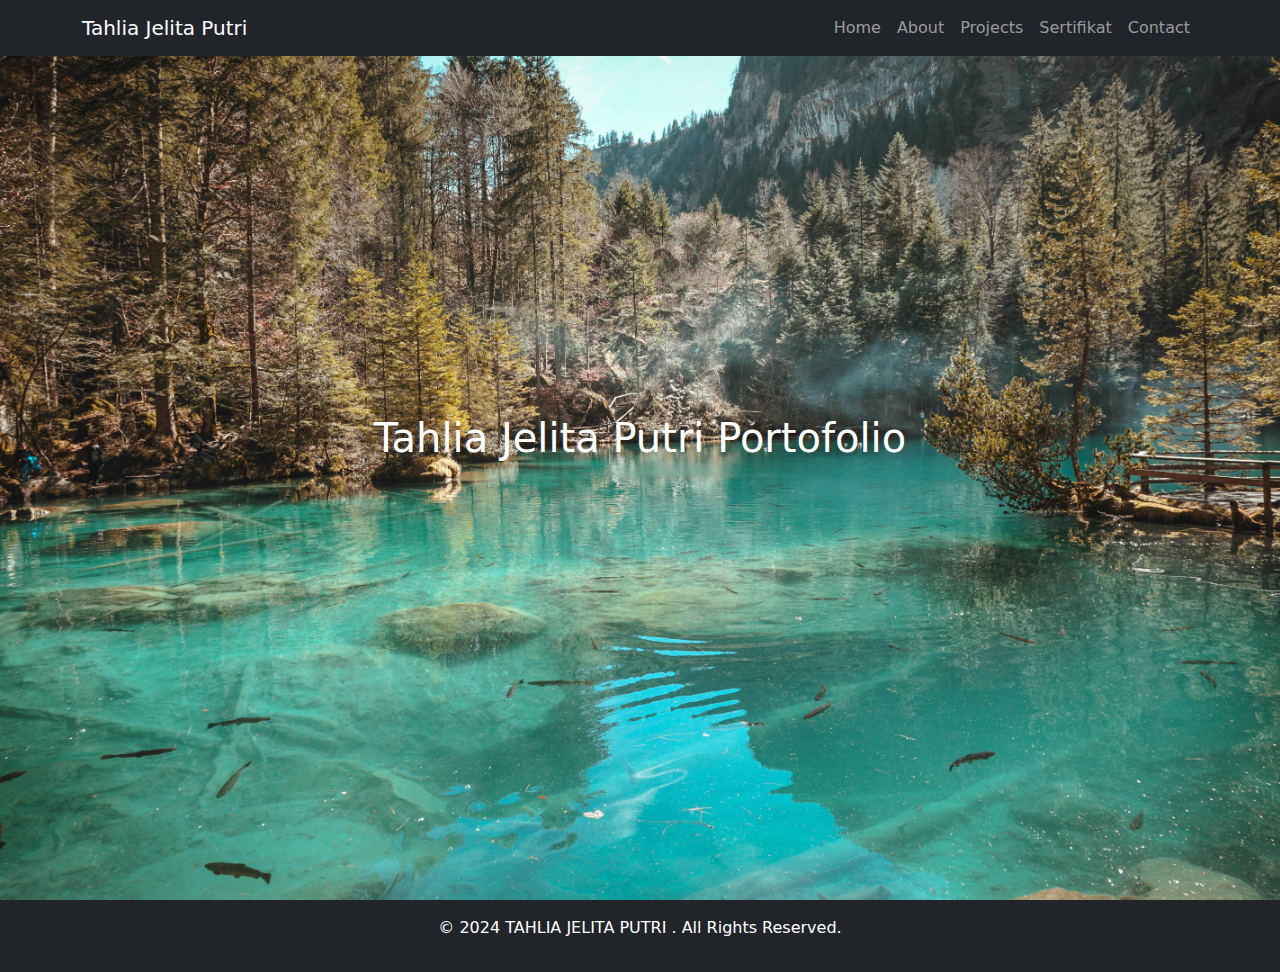
==== commit adba649e: "Update index.html" ====
--- a/index.html
+++ b/index.html
@@ -7,7 +7,7 @@
     <!-- Bootstrap CSS -->
     <link href="https://cdn.jsdelivr.net/npm/bootstrap@5.3.2/dist/css/bootstrap.min.css" rel="stylesheet">
     <link rel="stylesheet" href="https://cdnjs.cloudflare.com/ajax/libs/font-awesome/6.0.0-beta3/css/all.min.css">
-    <link rel="stylesheet" href="styles.css"> <!-- Custom CSS -->
+    <link rel="stylesheet" href="stylessss.css"> <!-- Custom CSS -->
 </head>
 <body class="bg-dark text-white">
     <!-- Header -->
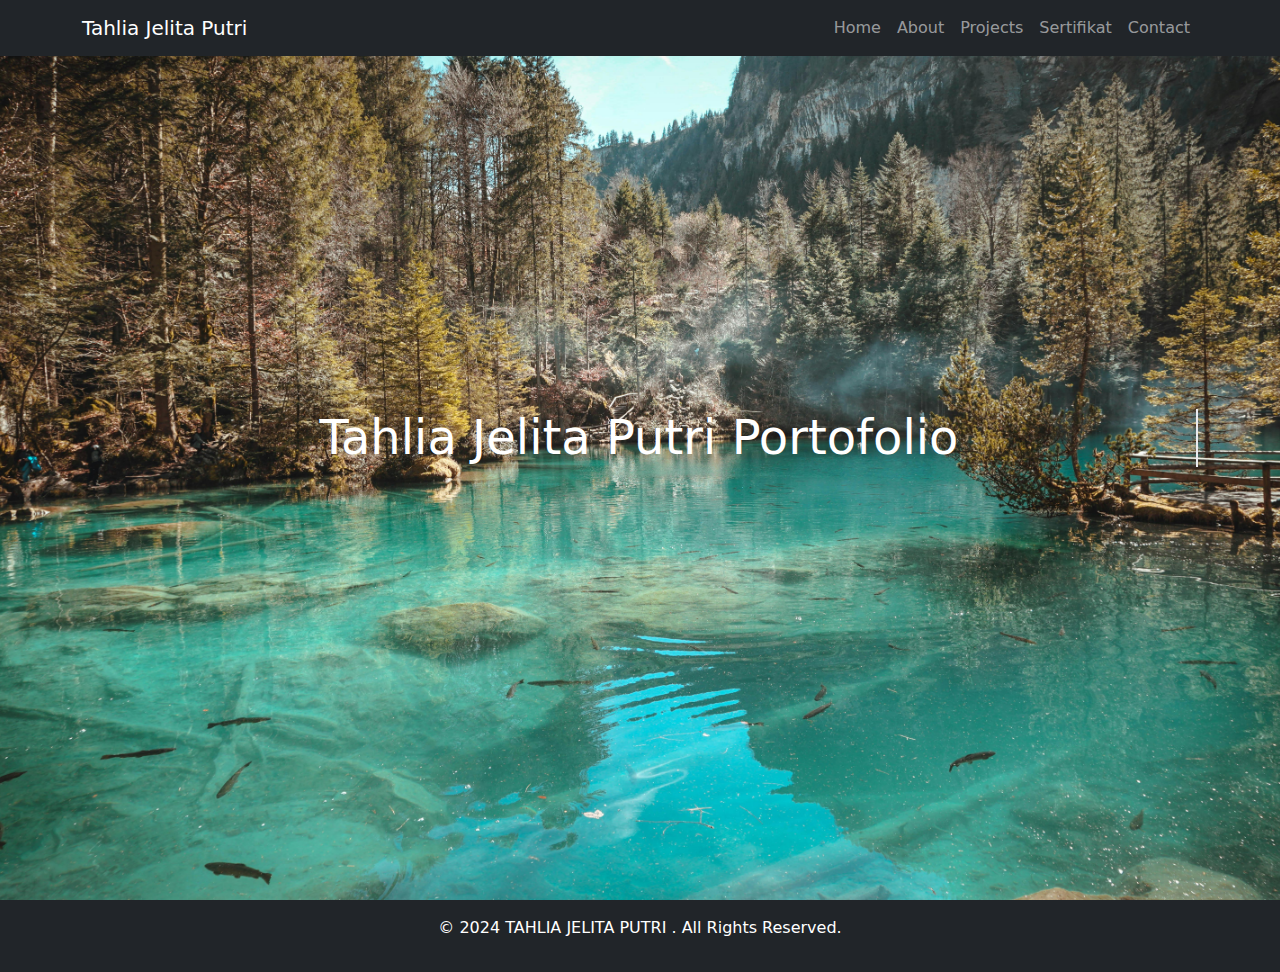
==== commit 6fdb7ca1: "Update index.html" ====
--- a/index.html
+++ b/index.html
@@ -26,7 +26,7 @@
                         <li class="nav-item"><a class="nav-link" href="project.html">Projects</a></li>
                         <li class="nav-item"><a class="nav-link" href="sertifikat.html">Sertifikat</a></li>
                         <li class="nav-item"><a class="nav-link" href="contact.html">Contact</a></li>
-                        
+            
                     </ul>
                 </div>
             </div>
@@ -39,7 +39,7 @@
             <div class="container position-relative z-index-2">
                 <h1 class="typing"> Tahlia Jelita Putri Portofolio</h1>
                 <div class="skills mt-4">
-                    
+
                 </div>
             </div>
         </section>
--- a/stylessss.css
+++ b/stylessss.css
@@ -0,0 +1,555 @@
+/* Efek mengetik untuk teks judul */
+.typing {
+    font-size: 3rem;
+    white-space: nowrap;
+    overflow: hidden;
+    border-right: 2px solid #ebebf0;
+    animation: typing 4s steps(30, end), blink 0.6s step-end infinite;
+}
+
+@keyframes typing {
+    from {
+        width: 0;
+    }
+    to {
+        width: 100%;
+    }
+}
+
+@keyframes blink {
+    50% {
+        border-color: transparent;
+    }
+}
+
+/* Efek fade-in untuk deskripsi */
+.fade-in {
+    opacity: 0;
+    animation: fadeIn 3s ease-in forwards 2s;
+}
+
+@keyframes fadeIn {
+    from {
+        opacity: 0;
+    }
+    to {
+        opacity: 1;
+    }
+}
+
+/* Animasi ikon skill */
+.skill-icon {
+    opacity: 0;
+    transform: translateY(20px);
+    animation: bounceIn 0.8s ease-out forwards;
+}
+
+.skill-icon:nth-child(1) {
+    animation-delay: 2.5s;
+}
+
+.skill-icon:nth-child(2) {
+    animation-delay: 2.8s;
+}
+
+.skill-icon:nth-child(3) {
+    animation-delay: 3.1s;
+}
+
+@keyframes bounceIn {
+    from {
+        opacity: 0;
+        transform: translateY(20px);
+    }
+    to {
+        opacity: 1;
+        transform: translateY(0);
+    }
+}
+
+
+
+
+
+/* About Section */
+#about {
+    padding: 80px 20px;
+    background: url('pe.jpg') no-repeat center center/cover; /* Gambar diatur memenuhi layar */
+    background-size: cover; /* Memastikan gambar memenuhi seluruh area */
+    color: #fff;
+    text-align: center;
+    position: relative;
+    overflow: hidden;
+    min-height: 100vh; /* Memastikan tinggi section sama dengan tinggi viewport */
+    box-sizing: border-box;
+}
+
+/* Lapisan overlay untuk efek gelap pada gambar */
+#about::before {
+    content: '';
+    position: absolute;
+    top: 0;
+    left: 0;
+    width: 100%;
+    height: 100%;
+    background: rgba(0, 0, 0, 0.5); /* Efek gelap transparan */
+    z-index: 1;
+}
+
+.about-container {
+    position: relative;
+    z-index: 2; /* Agar berada di atas overlay */
+    max-width: 600px;
+    margin: 0 auto;
+    background: rgba(255, 255, 255, 0.1); /* Lapisan transparan untuk teks */
+    padding: 20px 30px;
+    border-radius: 12px;
+    box-shadow: 0 4px 8px rgba(0, 0, 0, 0.2);
+}
+
+#about h2 {
+    font-size: 2.5em;
+    margin-bottom: 20px;
+    font-weight: bold;
+    text-shadow: 2px 2px 4px rgba(0, 0, 0, 0.4);
+}
+
+.about-container p {
+    font-size: 1.1em;
+    line-height: 1.8;
+    margin-bottom: 15px;
+}
+
+.about-container strong {
+    color: #ffd700; /* Warna emas untuk teks penting */
+}
+
+.about-container .description {
+    font-style: italic;
+}
+
+.home-btn { /* Tombol home */
+    display: inline-block;
+    background-color: #333;
+    color: #fff;
+    padding: 10px 20px;
+    text-decoration: none;
+    text-align: center;
+    border-radius: 5px;
+    margin-top: 20px;
+    font-weight: bold;
+    transition: background-color 0.3s;
+}
+
+.home-btn:hover {
+    background-color: #f5ebeb;
+}
+
+.skills {
+    margin-top: 20px;
+}
+
+.skills i {
+    font-size: 3rem; /* Ukuran ikon */
+    margin: 0 10px; /* Jarak antar ikon */
+    transition: transform 0.3s;
+}
+
+/* Warna ikon sesuai teknologi */
+.skills i.fa-html5 {
+    color: #E44D26; /* Warna HTML */
+}
+
+.skills i.fa-css3-alt {
+    color: #264DE4; /* Warna CSS */
+}
+
+.skills i.fa-js-square {
+    color: #F7DF1E; /* Warna JavaScript */
+}
+
+/* Efek hover tetap ada */
+.skills i:hover {
+    transform: scale(1.2); /* Efek zoom saat hover */
+}
+
+/* Layout for profile picture and details */
+.about-content {
+    display: flex;
+    align-items: flex-start;
+    gap: 20px; /* Jarak antara foto dan teks */
+}
+
+.profile-picture img {
+    width: 150px; /* Ukuran kotak foto */
+    height: 150px;
+    object-fit: cover; /* Memastikan gambar sesuai dengan ukuran kotak */
+    border-radius: 0; /* Membuat foto tetap berbentuk kotak */
+    box-shadow: 0 4px 8px rgba(0, 0, 0, 0.2); /* Efek bayangan */
+}
+
+.about-details {
+    flex: 1; /* Agar teks mengambil sisa ruang */
+}
+
+/* Responsif untuk layar kecil */
+@media (max-width: 768px) {
+    #about h2 {
+        font-size: 2em;
+    }
+
+    .about-container {
+        padding: 15px 20px;
+    }
+
+    .about-content {
+        flex-direction: column;
+        align-items: center; /* Memusatkan konten */
+        text-align: center; /* Teks tengah untuk layar kecil */
+    }
+
+    .profile-picture img {
+        margin-bottom: 20px; /* Tambahkan jarak di bawah foto */
+    }
+}
+
+
+
+/* Projects Section */
+#projects {
+    padding: 80px 20px;
+    background: url('pe.jpg') no-repeat center center/cover; /* Ganti dengan gambar pilihan Anda */
+    color: #fff;
+    text-align: center;
+    position: relative;
+    overflow: hidden;
+    min-height: 100vh; /* Agar tinggi sesuai layar */
+}
+
+#projects::before {
+    content: '';
+    position: absolute;
+    top: 0;
+    left: 0;
+    width: 100%;
+    height: 100%;
+    background: rgba(0, 0, 0, 0.5); /* Overlay gelap untuk teks lebih jelas */
+    z-index: 1;
+}
+
+.projects-container {
+    position: relative;
+    z-index: 2; /* Agar teks tampil di atas overlay */
+    max-width: 800px;
+    margin: 0 auto;
+    background: rgba(255, 255, 255, 0.1); /* Card transparan */
+    padding: 20px 30px;
+    border-radius: 12px;
+    box-shadow: 0 4px 8px rgba(0, 0, 0, 0.2);
+}
+
+#projects h2 {
+    font-size: 2.5em;
+    margin-bottom: 20px;
+    font-weight: bold;
+    text-shadow: 2px 2px 4px rgba(0, 0, 0, 0.4);
+}
+
+.project-list {
+    display: grid;
+    grid-template-columns: 1fr;
+    gap: 20px;
+}
+
+.project-item {
+    background: rgba(255, 255, 255, 0.2);
+    padding: 15px;
+    border-radius: 8px;
+    box-shadow: 0 2px 4px rgba(0, 0, 0, 0.2);
+}
+
+.project-item h3 {
+    font-size: 1.5em;
+    margin-bottom: 10px;
+}
+
+.project-item p {
+    font-size: 1em;
+    line-height: 1.6;
+}
+
+/* Responsif untuk layar lebih lebar */
+@media (min-width: 768px) {
+    .project-list {
+        grid-template-columns: repeat(2, 1fr); /* Dua kolom untuk layar lebar */
+    }
+}
+
+@media (min-width: 1024px) {
+    .project-list {
+        grid-template-columns: repeat(3, 1fr); /* Tiga kolom untuk layar besar */
+    }
+}
+
+.home-btn { /* Tombol home */
+    display: inline-block;
+    background-color: #333;
+    color: #fff;
+    padding: 10px 20px;
+    text-decoration: none;
+    text-align: center;
+    border-radius: 5px;
+    margin-top: 20px;
+    font-weight: bold;
+    transition: background-color 0.3s;
+}
+
+.home-btn:hover {
+    background-color: #555;
+} 
+
+
+
+
+/* Hobbies Section */
+#hobbies {
+    padding: 60px 20px;
+    text-align: center;
+    background: url('pe.jpg') no-repeat center center/cover; /* Ganti 'your-image.jpg' dengan path gambar Anda */
+    color: #fff;
+    text-align: center;
+    position: relative;
+    overflow: hidden;
+    min-height: 100vh; /* Memastikan tinggi section sama dengan tinggi viewport */
+    box-sizing: border-box;
+}
+
+#hobbies h2 {
+    font-size: 2.5rem;
+    margin-bottom: 20px;
+    text-shadow: 2px 2px 5px rgba(0, 0, 0, 0.7);
+}
+
+.hobby-list {
+    display: grid;
+    grid-template-columns: repeat(auto-fit, minmax(300px, 1fr));
+    gap: 20px;
+}
+
+.hobby-item {
+    background: rgba(255, 255, 255, 0.8);
+    padding: 20px;
+    border-radius: 8px;
+    color: #333;
+    box-shadow: 0 4px 8px rgba(0, 0, 0, 0.2);
+}
+
+.hobby-item h3 {
+    font-size: 1.5rem;
+    margin-bottom: 10px;
+}
+
+.hobby-item p {
+    font-size: 1rem;
+    line-height: 1.5;
+}
+
+.home-btn { /* Tombol home */
+    display: inline-block;
+    background-color: #333;
+    color: #fff;
+    padding: 10px 20px;
+    text-decoration: none;
+    text-align: center;
+    border-radius: 5px;
+    margin-top: 20px;
+    font-weight: bold;
+    transition: background-color 0.3s;
+}
+
+.home-btn:hover {
+    background-color: #555;
+}
+
+
+
+/* Sertifikat Section */
+#certificates {
+    padding: 60px 20px;
+    background: url('pe.jpg') no-repeat center center/cover; /* Ganti dengan gambar pilihan Anda */
+    color: #fff;
+    text-align: center;
+    position: relative;
+    overflow: hidden;
+    min-height: 100vh; /* Agar tinggi sesuai layar */
+}
+
+#certificates::before {
+    content: '';
+    position: absolute;
+    top: 0;
+    left: 0;
+    width: 100%;
+    height: 100%;
+    background: rgba(0, 0, 0, 0.5); /* Overlay gelap untuk teks lebih jelas */
+    z-index: 1;
+}
+
+.certificates-container {
+    position: relative;
+    z-index: 2; /* Agar teks tampil di atas overlay */
+    max-width: 900px;
+    margin: 0 auto;
+    background: rgba(255, 255, 255, 0.1); /* Card transparan */
+    padding: 20px 30px;
+    border-radius: 12px;
+    box-shadow: 0 4px 8px rgba(0, 0, 0, 0.2);
+}
+
+#certificates h2 {
+    font-size: 2.5em;
+    margin-bottom: 20px;
+    font-weight: bold;
+    text-shadow: 2px 2px 4px rgba(0, 0, 0, 0.4);
+}
+
+.certificate-list {
+    display: grid;
+    grid-template-columns: repeat(auto-fit, minmax(200px, 1fr)); /* Responsif untuk kolom */
+    gap: 20px;
+}
+
+.certificate-item {
+    background: rgba(255, 255, 255, 0.2);
+    padding: 15px;
+    border-radius: 8px;
+    box-shadow: 0 2px 4px rgba(0, 0, 0, 0.2);
+    text-align: center;
+    transition: transform 0.3s, box-shadow 0.3s;
+}
+
+.certificate-item:hover {
+    transform: scale(1.05); /* Efek zoom saat hover */
+    box-shadow: 0 8px 20px rgba(0, 0, 0, 0.4); /* Bayangan lebih dalam saat hover */
+}
+
+/* Foto Sertifikat */
+.certificate-item img {
+    max-width: 150px; /* Ukuran maksimal gambar */
+    height: auto;
+    object-fit: cover;
+    border-radius: 6px;
+    margin-bottom: 15px;
+    box-shadow: 0 4px 8px rgba(0, 0, 0, 0.2); /* Bayangan pada gambar */
+}
+
+.certificate-item h3 {
+    font-size: 1.2em;
+    color: #fff;
+    margin-bottom: 10px;
+    font-weight: bold;
+}
+
+.certificate-item p {
+    font-size: 0.9em;
+    color: #ddd;
+    line-height: 1.5;
+}
+
+.home-btn { /* Tombol home */
+    display: inline-block;
+    background-color: #333;
+    color: #fff;
+    padding: 10px 20px;
+    text-decoration: none;
+    text-align: center;
+    border-radius: 5px;
+    margin-top: 20px;
+    font-weight: bold;
+    transition: background-color 0.3s;
+}
+
+.home-btn:hover {
+    background-color: #555;
+}
+
+
+
+
+/* Contact Section */
+#contact {
+    padding: 80px 20px;
+    background: url('pe.jpg') no-repeat center center/cover; /* Gambar diatur memenuhi layar */
+    background-size: cover; /* Memastikan gambar memenuhi seluruh area */
+    color: #fff;
+    text-align: center;
+    position: relative;
+    overflow: hidden;
+    min-height: 100vh; /* Memastikan tinggi section sama dengan tinggi viewport */
+    box-sizing: border-box;
+}
+
+#contact::before {
+    content: '';
+    position: absolute;
+    top: 0;
+    left: 0;
+    width: 100%;
+    height: 100%;
+    background: rgba(0, 0, 0, 0.6); /* Overlay gelap untuk teks lebih jelas */
+    z-index: 1;
+}
+
+.contact-container {
+    position: relative;
+    z-index: 2; /* Agar teks tampil di atas overlay */
+    max-width: 600px;
+    margin: 0 auto;
+    background: rgba(255, 255, 255, 0.1); /* Card transparan */
+    padding: 20px 30px;
+    border-radius: 12px;
+    box-shadow: 0 4px 8px rgba(0, 0, 0, 0.2);
+}
+
+#contact h2 {
+    font-size: 2.5em;
+    margin-bottom: 20px;
+    font-weight: bold;
+    text-shadow: 2px 2px 4px rgba(0, 0, 0, 0.4);
+}
+
+.contact-container .description {
+    font-size: 1.2em;
+    margin-bottom: 20px;
+}
+
+.contact-list {
+    list-style: none;
+    padding: 0;
+}
+
+.contact-list li {
+    margin-bottom: 15px;
+    font-size: 1.1em;
+    line-height: 1.6;
+}
+
+.contact-list a {
+    color: #ffd700; /* Warna emas untuk tautan */
+    text-decoration: none;
+}
+
+.contact-list a:hover {
+    text-decoration: underline;
+}
+
+/* Responsif */
+@media (max-width: 768px) {
+    #contact h2 {
+        font-size: 2em;
+    }
+
+    .contact-container {
+        padding: 15px 20px;
+    }
+}
